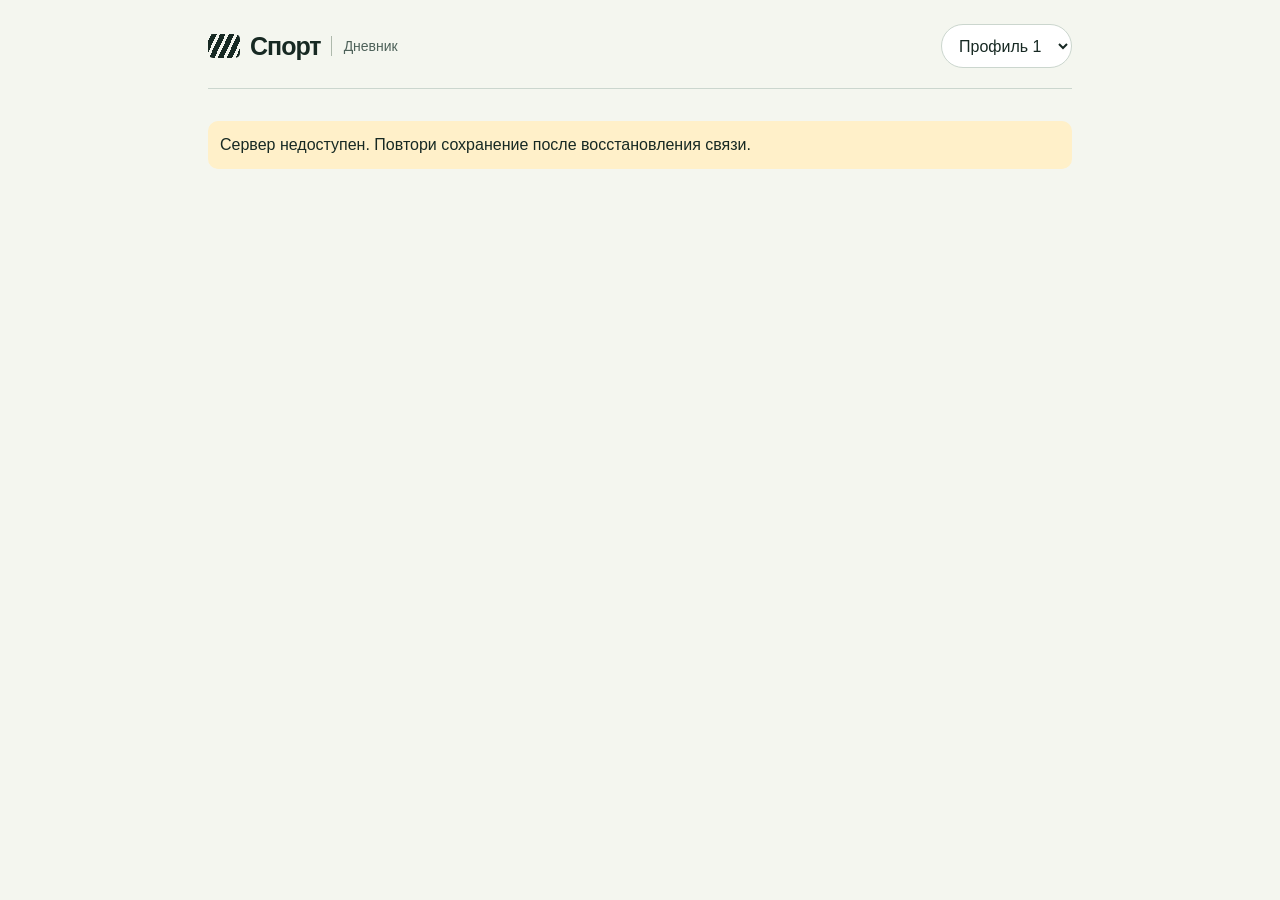
==== sport_diary/web/index.html @ 96700899 "Release 0.5.0: persistent measurements and workout synchronization" ====
<!doctype html>
<html lang="ru"><head><meta charset="utf-8"><meta name="viewport" content="width=device-width,initial-scale=1,viewport-fit=cover"><meta name="theme-color" content="#182723"><title>Спорт · Дневник</title><link rel="stylesheet" href="style.css"></head>
<body><main><header><div class="brand"><i aria-hidden="true"></i><strong>Спорт</strong><span>Дневник</span></div><select id="who" aria-label="Профиль"><option value="person1">Профиль 1</option><option value="person2">Профиль 2</option></select></header><nav aria-label="Разделы дневника"></nav><p id="message" role="status"></p><section id="content"></section></main><script src="catalog.js"></script><script src="logic.js"></script><script src="app.js"></script></body></html>
---- sport_diary/web/style.css ----
:root{color-scheme:light;--ink:#172923;--muted:#4e625a;--line:#cbd6ce;--paper:#f4f6ef;--pine:#193a30;--lime:#def68b;--heading:"Inter","Segoe UI",sans-serif}
*{box-sizing:border-box}body{margin:0;background:var(--paper);color:var(--ink);font:16px/1.48 "Inter","Segoe UI",sans-serif}main{width:min(100%,920px);margin:auto;padding:0 28px 65px}header{display:flex;justify-content:space-between;align-items:center;padding:24px 0 20px;border-bottom:1px solid var(--line)}.brand{display:flex;align-items:center;gap:10px}.brand i{background:repeating-linear-gradient(115deg,transparent 0 3px,var(--ink) 3px 8px);width:32px;height:24px;border-radius:5px}.brand strong{font:800 25px var(--heading);letter-spacing:-1px}.brand span{border-left:1px solid #aeb9ac;padding-left:12px;color:var(--muted);font-size:14px}nav{display:flex;gap:5px;padding:12px 0;background:var(--paper);position:sticky;top:0;z-index:3}
button,select,input,summary{font:inherit}button,select,input{min-height:44px;max-width:100%;border:1px solid var(--line);border-radius:10px;padding:9px 13px;background:#fff;color:var(--ink)}button,select,summary{cursor:pointer}button{font-weight:620}button:hover,summary:hover{border-color:#61917d}button.active,.primary{color:white;background:var(--pine);border-color:var(--pine)}:focus-visible{outline:3px solid #427da2;outline-offset:2px}nav button{border-radius:25px;border-color:transparent;background:transparent;font-size:15px;padding:8px 20px}header select{border-radius:24px;background:#fff}
.hero{position:relative;isolation:isolate;overflow:hidden;background:linear-gradient(115deg,#132f29,#274e3d);color:#fff;padding:32px 38px 20px;border-radius:24px}.heroMain,.heroFoot{position:relative}.heroMain small{color:var(--lime);text-transform:uppercase;letter-spacing:.11em;font-size:12px;font-weight:750}.hero h1{font:730 clamp(32px,5vw,60px)/1.06 var(--heading);letter-spacing:-.055em;margin:14px 0 10px}.hero p{color:#dbe8dc}.hero .primary{background:var(--lime);color:#173225;border:0;border-radius:30px;padding:11px 18px}.heroFoot{margin-top:24px;border-top:1px solid #719082;padding-top:14px;font-size:14px;color:#deebdf}.heroFoot b{font-size:19px;color:white}.heroFoot span{margin:0 8px}.orbit{position:absolute;z-index:-1;right:-40px;top:-72px;width:37%;height:190%;transform:rotate(32deg);border-radius:45%;background:repeating-radial-gradient(ellipse at center,transparent 0 15px,#bcd87855 16px 18px,transparent 19px 27px);mask-image:linear-gradient(125deg,transparent,#000 42%)}
article{background:#fff;border:1px solid #d7dfd6;border-radius:20px;margin:16px 0;padding:clamp(16px,3vw,28px);box-shadow:0 3px 12px #203e2706}h2,h3{font-family:var(--heading);letter-spacing:-.035em;line-height:1.17}h2{font-size:clamp(23px,3vw,32px);margin:0 0 16px}h3{margin:3px 0;font-size:21px}p{margin:8px 0 14px}label{display:inline-flex;flex-direction:column;font-size:14px;font-weight:600;gap:3px;margin:4px 8px 8px 0;max-width:100%}.check{flex-direction:row;align-items:center;gap:8px;min-height:40px;font-weight:630}.check input{width:21px;height:21px;min-height:0;accent-color:#2a6049}.muted,small{color:var(--muted)}small{font-size:13px}.actions{display:flex;flex-wrap:wrap;gap:8px;margin:10px 0}button+button{margin-left:4px}#message:not(:empty){padding:12px;background:#fff0c9;border-radius:10px}
.day-plan{background:#eef3e6;padding:14px 18px;border-radius:14px;display:flex;align-items:center;justify-content:space-between;gap:10px;margin-bottom:12px}.day-plan label{margin:0}.timegroup{display:grid;grid-template-columns:minmax(78px,17%) 1fr;gap:12px;border-bottom:1px solid #dae2da;padding:12px 0}.timegroup>strong{font-size:14px;color:#426748;padding:8px 0}.dose,.catalog>div{display:flex;flex-direction:column;align-items:flex-start;padding:5px 0}.dose label,.catalog label{margin:0}.dose small,.catalog small{padding-left:29px}.dose:has(input:disabled){opacity:.72}.catalog{display:grid;grid-template-columns:1fr 1fr;gap:8px;margin:0 0 15px}.catalog>div{border:1px solid var(--line);border-radius:12px;padding:9px}.catalog>div:has(input:checked){background:#f1f6e8;border-color:#80a97d}
.sequence{display:flex;gap:6px;flex-wrap:wrap;margin-bottom:10px}.sequence span{background:#edf1e9;border-radius:18px;padding:4px 10px;font-size:13px}.edit{margin-bottom:12px}.edit summary{color:#285e48;font-size:14px;font-weight:650;min-height:44px;padding:10px 0}.set{display:grid;grid-template-columns:1fr 1fr auto auto;align-items:end;gap:7px;padding:4px 0;border-top:1px solid #e3e8e1}.set input[type=number]{width:100%;font-variant-numeric:tabular-nums}.set .check{margin-bottom:8px}.set:has([data-k=done]:checked){background:#f1f6e9}.page-title{font:750 clamp(29px,4vw,44px) var(--heading);letter-spacing:-.05em;margin:12px 0}
@media(max-width:620px){main{padding:0 14px calc(92px + env(safe-area-inset-bottom))}header{padding:13px 0;margin-bottom:14px}.brand span{font-size:12px}nav{position:fixed;top:auto;bottom:0;left:0;right:0;justify-content:center;background:#182d25;padding:8px 5px calc(8px + env(safe-area-inset-bottom));gap:2px;box-shadow:0 -5px 20px #20362a20}nav button{flex:1;min-width:0;font-size:13px;padding:6px 2px;color:#d7e4d9;margin:0}nav .active{background:var(--lime);color:#162e22}.hero{padding:22px 18px 14px;border-radius:18px}.heroFoot{font-size:12px}.set{gap:4px}.set label{margin-right:0}.set .check{font-size:12px;gap:3px}.catalog{grid-template-columns:1fr}.day-plan{padding:10px}.timegroup{grid-template-columns:68px 1fr}.orbit{opacity:.72}.heroMain{max-width:91%}article{margin:12px 0}.day-plan select{font-size:14px}.day-plan h3{font-size:18px}}
.weekstrip{position:relative;display:grid;grid-template-columns:repeat(7,1fr);gap:5px;margin-top:12px;max-width:500px}.weekstrip div{display:grid;justify-items:center;gap:2px;border-radius:10px;background:#ffffff0c;padding:5px}.weekstrip small{color:#d5dfd0;font-size:12px}.weekstrip b{font-variant-numeric:tabular-nums}.weekstrip i{width:4px;height:4px;border-radius:50%}.weekstrip .trained i{background:var(--lime)}.weekstrip .current{outline:1px solid #bfdc82}.meter{display:grid;grid-template-columns:1fr auto;gap:5px;font-size:14px;margin-bottom:15px}.meter progress{grid-column:1/-1;width:100%;height:7px;accent-color:#39845c;border:0}.meter progress::-webkit-progress-bar{background:#e4ebdd;border-radius:6px}.meter progress::-webkit-progress-value{background:#447553;border-radius:6px}
.calendar{position:relative;margin:14px 0 0;padding:12px;background:#183c30;border-radius:14px}.calTop{display:flex;align-items:center;gap:4px}.calTop button,.calDay{color:#f4f9ec;background:transparent;border-color:transparent}.calTop button:first-child{margin-right:auto;text-transform:capitalize}.calTop button{padding:5px 8px}.calGrid{display:grid;grid-template-columns:repeat(7,minmax(0,1fr));gap:2px;text-align:center}.calGrid>small{color:#cad8ca;font-size:12px}.calGrid .calDay{position:relative;margin:0;width:100%;padding:4px 0 10px;font-variant-numeric:tabular-nums}.calGrid .chosen{background:#dcf399;color:#19342b}.calDay.outside{opacity:.66}.dots{display:flex;position:absolute;bottom:5px;left:0;right:0;justify-content:center;gap:3px}.calendar i{display:inline-block;border-radius:100%;height:7px;width:7px}.gym{background:#a58bee}.meal{background:#ffab50}.legend{display:flex;align-items:center;gap:5px;color:#e3eada;font-size:12px;margin-top:8px}.legend i:nth-of-type(2){margin-left:9px}.dose{position:relative;border-bottom:1px solid #eef1eb}.handle{font-size:13px;touch-action:none;user-select:none;-webkit-user-select:none;cursor:grab;margin:4px 0 3px 28px;padding:5px 10px;color:#285e48}.dragging{cursor:grabbing;background:#def68b}.timegroup.dropTarget{background:#e3f4c1;outline:2px solid #5c8036}dialog{border:0;border-radius:18px;padding:22px;color:var(--ink);max-width:min(92vw,420px)}dialog::backdrop{background:#12261f80}.moveError{color:#8c3022}@media(max-width:480px){.calendar{margin-left:-6px;margin-right:-6px;padding:7px}.calTop button{font-size:13px}.calGrid{gap:0}.dose small{padding-left:0}}
.sequence{display:grid;gap:5px}.exerciseRow{display:grid;grid-template-columns:44px auto 1fr auto;align-items:center;gap:7px;padding:3px;border:1px solid var(--line);border-radius:10px}.exerciseRow span{background:none;padding:0;font-size:15px}.exerciseRow b{color:var(--muted);font-size:13px}.exerciseRow button{margin:0;font-size:13px}.exerciseRow .reorderGrip{touch-action:none;user-select:none;-webkit-user-select:none;cursor:grab;font-size:20px;background:#eff4ea}.exerciseRow.dropTarget{outline:2px solid #4e8051;background:#edf6d9}
/* Handles alone reserve the gesture. Text and card surfaces use normal browser scrolling. */
.dose{display:grid;grid-template-columns:44px minmax(0,1fr);align-items:start;column-gap:9px;padding:8px 0}
.dose .handle,.exerciseRow .reorderGrip{display:inline-grid;place-items:center;width:44px;height:44px;min-width:44px;min-height:44px;align-self:start;justify-self:start;margin:0;padding:0;background:#eff3ed;border:1px solid #b9c9ba;border-radius:10px;touch-action:none;user-select:none;-webkit-user-select:none;-webkit-touch-callout:none;color:#395447}
.dose .handle{grid-column:1;grid-row:1 / 3}.dose label,.dose small{grid-column:2;padding-left:0}.dose label{min-height:44px}.gripBars{display:block;width:19px;height:2px;background:currentColor;border-radius:2px;box-shadow:0 -5px currentColor,0 5px currentColor;pointer-events:none}
.exerciseRow,.dose{touch-action:pan-y}.grip.dragging,.grip:active{background:#d9efa8;border-color:#588343}.exerciseRow [data-action^=remove]{color:#834139}
@media(max-width:480px){.timegroup{grid-template-columns:1fr;gap:1px}.timegroup>strong{padding:3px 0}.exerciseRow span{min-width:0;overflow-wrap:anywhere}}
.calendar .meal.partial{background:transparent;border:2px solid #ffab50}.legend{flex-wrap:wrap}.calGrid .calDay:focus-visible,.calTop button:focus-visible{outline:2px solid #fff;outline-offset:-2px}.exerciseRow .grip:focus-visible,.dose .grip:focus-visible{outline:3px solid #245d9a}
[hidden]{display:none!important}
.exerciseGuide,.exerciseNote,.equipmentGroup{margin:8px 0;border:1px solid var(--line);border-radius:12px;overflow-wrap:anywhere}
.exerciseGuide>summary,.exerciseNote>summary,.equipmentGroup>summary{padding:11px 15px;min-height:44px;font-weight:650;color:var(--pine)}
.exerciseGuide[open],.exerciseNote[open],.equipmentGroup[open]{background:#f7f9f3}
.guideBody,.exerciseNote>label,.equipmentGroup>div{padding:0 15px 12px}
.guideBody h3{margin:6px 0}.guideBody p{margin:5px 0 14px}.guideBody dl{margin-bottom:2px}
.guideBody dt{margin-top:12px;font-weight:700}.guideBody dd{margin:2px 0}
.guidePhotos{display:grid;grid-template-columns:repeat(2,minmax(0,1fr));gap:8px}
.guidePhotos figure{min-width:0;margin:0;padding:6px;border-radius:10px;background:#fff}
.guidePhotos img{display:block;width:100%;height:auto;aspect-ratio:4/3;object-fit:contain}
.guidePhotos figcaption,.guideBody>small{font-size:13px;color:var(--muted)}.retryPhoto{font-size:13px}
.exerciseNote>label{display:grid;gap:5px;margin:0}.exerciseNote textarea{width:100%;resize:vertical;min-height:78px;font:inherit;padding:10px;border-radius:9px;border:1px solid var(--line);color:var(--ink)}
.exerciseNote>button{margin:0 15px 12px}.equipmentGroup>div{display:grid;grid-template-columns:repeat(auto-fit,minmax(min(215px,100%),1fr));gap:0 12px}
.equipmentGroup .check{min-height:44px;margin:0}.exerciseGuide summary:focus-visible,.exerciseNote summary:focus-visible,.equipmentGroup summary:focus-visible{outline-offset:-3px}
.eqCount{font-size:13px;font-weight:500;color:var(--muted)}.saveError{color:#853923}
.profileSaveBar{position:sticky;bottom:8px;display:flex;justify-content:flex-end;pointer-events:none}
.profileSaveBar:has(button[hidden]){display:none}.profileSaveBar button{pointer-events:auto;box-shadow:0 3px 12px #193a3030}
@media(max-width:620px){.profileSaveBar{bottom:calc(69px + env(safe-area-inset-bottom))}}
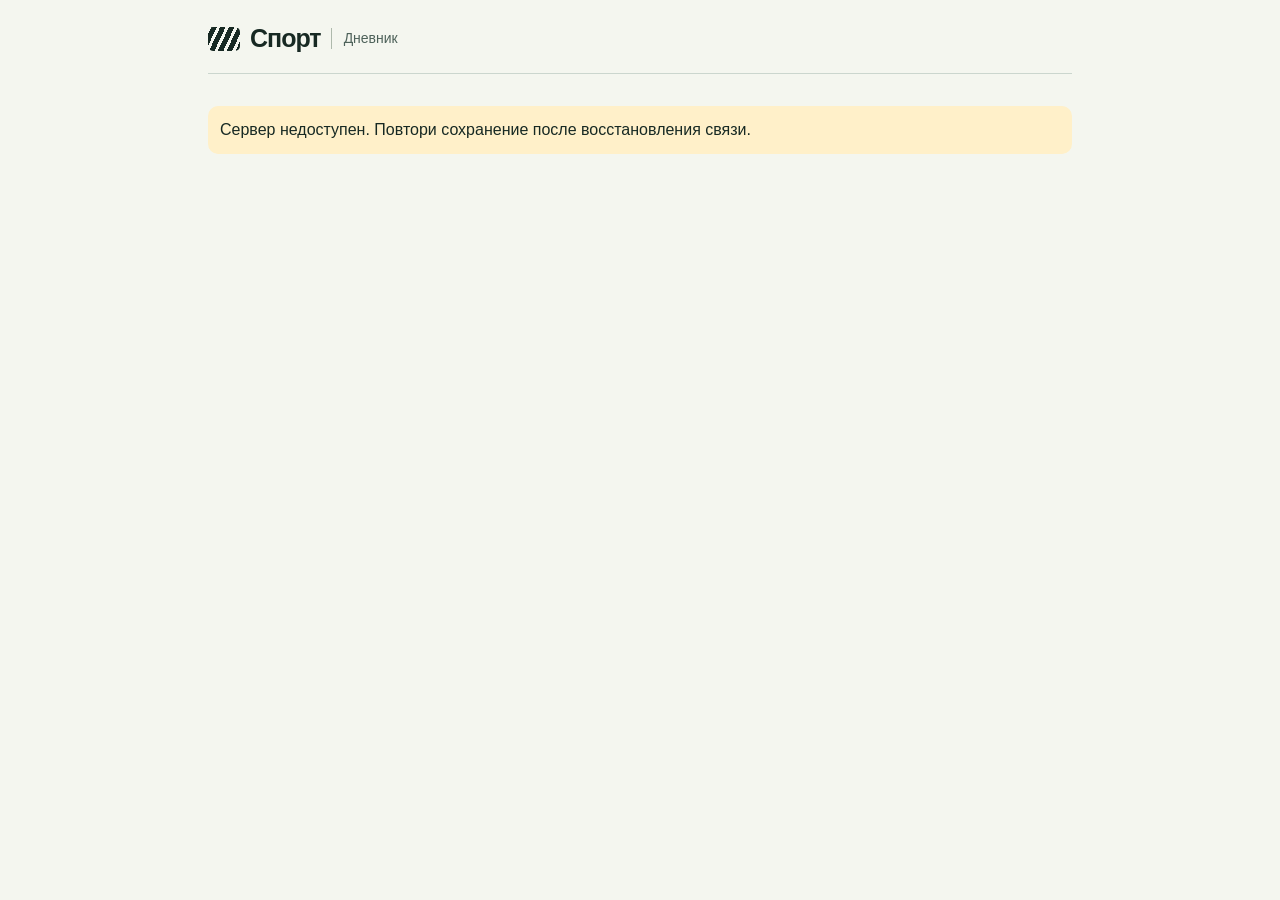
==== commit 20542768: "Release 0.5.1: limit diary access by Home Assistant account" ====
--- a/sport_diary/web/index.html
+++ b/sport_diary/web/index.html
@@ -1,3 +1,3 @@
 <!doctype html>
 <html lang="ru"><head><meta charset="utf-8"><meta name="viewport" content="width=device-width,initial-scale=1,viewport-fit=cover"><meta name="theme-color" content="#182723"><title>Спорт · Дневник</title><link rel="stylesheet" href="style.css"></head>
-<body><main><header><div class="brand"><i aria-hidden="true"></i><strong>Спорт</strong><span>Дневник</span></div><select id="who" aria-label="Профиль"><option value="person1">Профиль 1</option><option value="person2">Профиль 2</option></select></header><nav aria-label="Разделы дневника"></nav><p id="message" role="status"></p><section id="content"></section></main><script src="catalog.js"></script><script src="logic.js"></script><script src="app.js"></script></body></html>
+<body><main><header><div class="brand"><i aria-hidden="true"></i><strong>Спорт</strong><span>Дневник</span></div><select id="who" aria-label="Профиль" hidden></select><span id="single-profile" hidden></span></header><nav aria-label="Разделы дневника"></nav><p id="message" role="status"></p><section id="content"></section></main><script src="catalog.js"></script><script src="logic.js"></script><script src="app.js"></script></body></html>
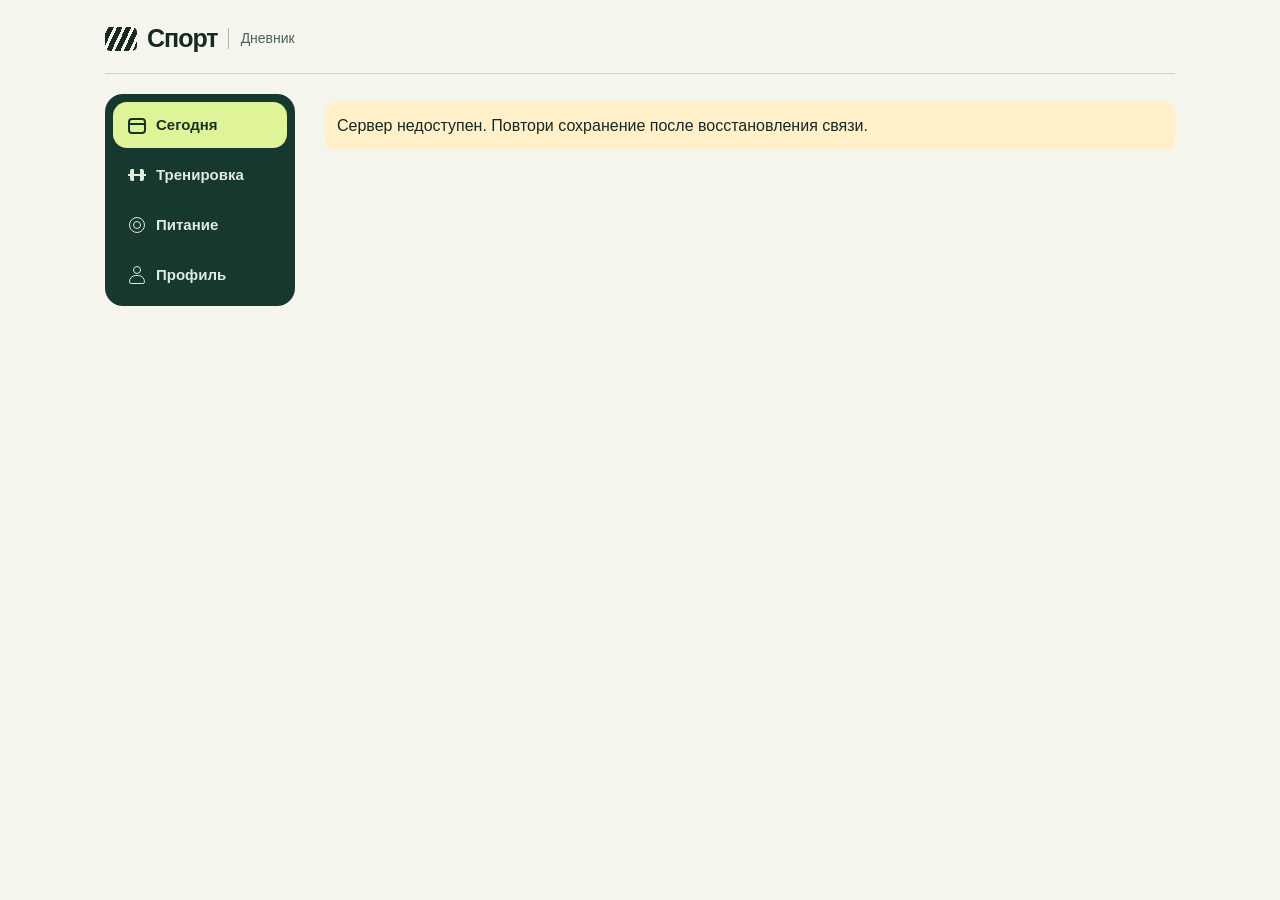
==== commit 0314670f: "Prepare 0.6.0 with food portions, supplement totals and timed workouts" ====
--- a/sport_diary/web/index.html
+++ b/sport_diary/web/index.html
@@ -1,3 +1,34 @@
 <!doctype html>
-<html lang="ru"><head><meta charset="utf-8"><meta name="viewport" content="width=device-width,initial-scale=1,viewport-fit=cover"><meta name="theme-color" content="#182723"><title>Спорт · Дневник</title><link rel="stylesheet" href="style.css"></head>
-<body><main><header><div class="brand"><i aria-hidden="true"></i><strong>Спорт</strong><span>Дневник</span></div><select id="who" aria-label="Профиль" hidden></select><span id="single-profile" hidden></span></header><nav aria-label="Разделы дневника"></nav><p id="message" role="status"></p><section id="content"></section></main><script src="catalog.js"></script><script src="logic.js"></script><script src="app.js"></script></body></html>
+<html lang="ru">
+<head>
+  <meta charset="utf-8">
+  <meta name="viewport" content="width=device-width,initial-scale=1,viewport-fit=cover">
+  <meta name="theme-color" content="#17382e">
+  <title>Спорт · Дневник</title>
+  <link rel="stylesheet" href="style.css">
+</head>
+<body>
+  <main>
+    <header>
+      <div class="brand"><i aria-hidden="true"></i><strong>Спорт</strong><span>Дневник</span></div>
+      <select id="who" aria-label="Профиль" hidden></select><span id="single-profile" hidden></span>
+    </header>
+    <nav class="diaryNav" aria-label="Разделы дневника">
+      <button type="button" data-tab="0" aria-current="page"><span class="navIcon calendarIcon" aria-hidden="true"></span>Сегодня</button>
+      <button type="button" data-tab="1"><span class="navIcon workoutIcon" aria-hidden="true"></span>Тренировка</button>
+      <button type="button" data-tab="2"><span class="navIcon foodIcon" aria-hidden="true"></span>Питание</button>
+      <button type="button" data-tab="3"><span class="navIcon profileIcon" aria-hidden="true"></span>Профиль</button>
+    </nav>
+    <p id="message" role="status"></p>
+    <section id="content"></section>
+  </main>
+  <script src="catalog.js"></script>
+  <script src="logic.js"></script>
+  <script src="food-words.js"></script>
+  <script src="foods.js"></script>
+  <script src="portions.js"></script>
+  <script src="reports.js"></script>
+  <script src="report-view.js"></script>
+  <script src="app.js"></script>
+</body>
+</html>
--- a/sport_diary/web/style.css
+++ b/sport_diary/web/style.css
@@ -18,6 +18,7 @@
 @media(max-width:480px){.timegroup{grid-template-columns:1fr;gap:1px}.timegroup>strong{padding:3px 0}.exerciseRow span{min-width:0;overflow-wrap:anywhere}}
 .calendar .meal.partial{background:transparent;border:2px solid #ffab50}.legend{flex-wrap:wrap}.calGrid .calDay:focus-visible,.calTop button:focus-visible{outline:2px solid #fff;outline-offset:-2px}.exerciseRow .grip:focus-visible,.dose .grip:focus-visible{outline:3px solid #245d9a}
 [hidden]{display:none!important}
+.exercisePicker{display:flex;max-width:100%;margin-right:0}.exercisePicker select,.exercisePicker input{width:100%;min-width:0;font-size:16px}
 .exerciseGuide,.exerciseNote,.equipmentGroup{margin:8px 0;border:1px solid var(--line);border-radius:12px;overflow-wrap:anywhere}
 .exerciseGuide>summary,.exerciseNote>summary,.equipmentGroup>summary{padding:11px 15px;min-height:44px;font-weight:650;color:var(--pine)}
 .exerciseGuide[open],.exerciseNote[open],.equipmentGroup[open]{background:#f7f9f3}
@@ -26,12 +27,139 @@
 .guideBody dt{margin-top:12px;font-weight:700}.guideBody dd{margin:2px 0}
 .guidePhotos{display:grid;grid-template-columns:repeat(2,minmax(0,1fr));gap:8px}
 .guidePhotos figure{min-width:0;margin:0;padding:6px;border-radius:10px;background:#fff}
+.exerciseChoice{min-width:0;padding:8px 0;border-bottom:1px solid var(--line)}.exerciseChoice>.exerciseGuide{margin:4px 0 10px}.exerciseChoice>.exerciseGuide summary{min-height:44px}.exerciseChoice .guidePhotos{grid-template-columns:repeat(auto-fit,minmax(min(125px,100%),1fr))}
 .guidePhotos img{display:block;width:100%;height:auto;aspect-ratio:4/3;object-fit:contain}
 .guidePhotos figcaption,.guideBody>small{font-size:13px;color:var(--muted)}.retryPhoto{font-size:13px}
 .exerciseNote>label{display:grid;gap:5px;margin:0}.exerciseNote textarea{width:100%;resize:vertical;min-height:78px;font:inherit;padding:10px;border-radius:9px;border:1px solid var(--line);color:var(--ink)}
 .exerciseNote>button{margin:0 15px 12px}.equipmentGroup>div{display:grid;grid-template-columns:repeat(auto-fit,minmax(min(215px,100%),1fr));gap:0 12px}
 .equipmentGroup .check{min-height:44px;margin:0}.exerciseGuide summary:focus-visible,.exerciseNote summary:focus-visible,.equipmentGroup summary:focus-visible{outline-offset:-3px}
 .eqCount{font-size:13px;font-weight:500;color:var(--muted)}.saveError{color:#853923}
+.foodMatch{display:flex;align-items:center;flex-wrap:wrap;gap:4px 12px;padding:6px 0;border-bottom:1px solid var(--line)}
+.foodMatch button{min-height:44px;text-align:left}.foodMatch a{display:inline-block;padding:8px 0}
+.scaleBinding{margin:12px 0;padding:12px 14px;background:var(--soft,#edf3e7);border-radius:12px;overflow-wrap:anywhere}
+.scaleBinding p{margin:4px 0}
 .profileSaveBar{position:sticky;bottom:8px;display:flex;justify-content:flex-end;pointer-events:none}
 .profileSaveBar:has(button[hidden]){display:none}.profileSaveBar button{pointer-events:auto;box-shadow:0 3px 12px #193a3030}
 @media(max-width:620px){.profileSaveBar{bottom:calc(69px + env(safe-area-inset-bottom))}}
+
+.reportTitle,.reportGraph figcaption,.graphAxis,.earned li{display:flex;align-items:center;justify-content:space-between;gap:10px;flex-wrap:wrap}
+.reportTitle h2{margin:0}.reportTitle{margin-bottom:16px}.periodPick{display:flex;padding:4px;background:#edf2eb;border-radius:14px;gap:3px}
+.periodPick button{flex:1;border:0;background:transparent;padding:8px 6px}.periodPick button[aria-pressed=true]{background:#204333;color:white}
+.reportMetrics{display:grid;grid-template-columns:repeat(auto-fit,minmax(min(130px,100%),1fr));gap:8px;margin:12px 0}
+.reportMetrics>div{background:#f0f4ec;padding:12px 14px;border-radius:12px;min-width:0}.reportMetrics small,.reportGraph small,.graphAxis,.earned small{color:#496153}
+.reportMetrics strong,.reportMetrics small{display:block}.reportMetrics strong{font-size:clamp(1.05rem,3vw,1.45rem);font-variant-numeric:tabular-nums}
+.reportDetail{background:white;border:1px solid var(--line);border-radius:13px;overflow:hidden;margin:8px 0}
+.reportDetail>summary{padding:13px 15px;min-height:44px;font-weight:640}.reportDetail[open]>summary{background:#eff4ec}
+.reportDetail>div{padding:8px 14px 14px}.reportScroll{max-height:23rem;overflow:auto}.reportScroll table{width:100%;border-collapse:collapse}
+.reportScroll th,.reportScroll td{text-align:left;padding:8px 6px;border-bottom:1px solid var(--line);font-size:.9rem}.reportScroll th{position:sticky;top:0;background:white}
+.reportGraph{margin:14px 0;padding:12px;background:#f2f6ef;border-radius:12px}.reportGraph figcaption{font-weight:650}.reportGraph svg{width:100%;height:92px;display:block}
+.reportGraph path{fill:none;stroke:#22694f;stroke-width:2;vector-effect:non-scaling-stroke}.reportGraph circle{fill:#185b45}.reportGraph .graphZero{stroke:#9cae9e;stroke-dasharray:3 4;stroke-width:1}
+.graphAxis{font-size:.8rem}.rewardBanner{display:grid;grid-template-columns:1fr auto;align-items:center;gap:8px 14px;padding:16px;background:#19382f;color:white;border-radius:14px}
+.rewardBanner strong{font-size:1.3rem}.rewardBanner progress,.rewardBanner small{grid-column:1/-1}.rewardBanner progress{width:100%;height:8px;accent-color:#d4ed6f}
+.rewardBanner small{color:#deeadf}.earned{padding:0;list-style:none}.earned li{padding:8px 0;border-bottom:1px solid var(--line)}
+@media(max-width:550px){.reportMetrics{grid-template-columns:1fr 1fr}.reportDetail>div{padding:6px 9px 10px}.periodPick button{font-size:.9rem}.reportGraph figcaption small{font-weight:400}}
+
+.set{grid-template-columns:repeat(2,minmax(0,1fr))}.set>.check{min-height:44px;margin:0}.set>.check:last-child{grid-column:1/-1}
+
+/* The same four destinations stay within reach on a phone and next to the diary on a wide display. */
+:root {
+  --paper: #f5f5ee;
+  --pine: #173e32;
+  --heading: "Inter", "Segoe UI Variable Display", "Segoe UI", sans-serif;
+  --nav-bg: #17382e;
+  --nav-text: #e0eae1;
+}
+main { min-height: 100vh; }
+#content { min-width: 0; }
+#message:empty { display: none; }
+.diaryNav {
+  display: flex;
+  align-items: stretch;
+  gap: 4px;
+  padding: 5px;
+  margin: 12px 0;
+  background: var(--nav-bg);
+  border-radius: 18px;
+}
+.diaryNav button {
+  display: flex;
+  flex: 1;
+  align-items: center;
+  justify-content: center;
+  gap: 9px;
+  min-height: 46px;
+  padding: 8px;
+  margin: 0;
+  color: var(--nav-text);
+  background: transparent;
+  border: 0;
+  border-radius: 14px;
+}
+.diaryNav [aria-current="page"] { background: #dff398; color: #173326; }
+.diaryNav button:focus-visible { outline: 2px solid white; outline-offset: -3px; }
+.diaryNav [aria-current="page"]:focus-visible { outline-color: #1e4c39; }
+.navIcon { display: inline-block; position: relative; flex: none; width: 20px; height: 20px; }
+.navIcon::before, .navIcon::after { content: ""; position: absolute; box-sizing: border-box; }
+.calendarIcon::before { inset: 3px 1px 1px; border: 2px solid; border-radius: 4px; }
+.calendarIcon::after { top: 8px; left: 3px; width: 14px; height: 2px; background: currentColor; }
+.workoutIcon::before { top: 9px; left: 1px; width: 18px; height: 2px; background: currentColor; }
+.workoutIcon::after { inset: 4px 3px; border-inline: 4px solid; border-radius: 2px; }
+.foodIcon::before { inset: 2px; border: 1.8px solid; border-radius: 50%; }
+.foodIcon::after { inset: 6px; border: 1px solid; border-radius: 50%; }
+.profileIcon::before { width: 8px; height: 8px; top: 1px; left: 6px; border: 1.8px solid; border-radius: 50%; }
+.profileIcon::after { width: 16px; height: 9px; bottom: 1px; left: 2px; border: 1.8px solid; border-radius: 9px 9px 3px 3px; }
+.sectionHead { display: flex; align-items: center; justify-content: space-between; gap: 8px 16px; flex-wrap: wrap; margin: 18px 0; }
+.sectionHead h1 { margin: 0; }
+.dateButton { display: inline-flex; align-items: center; gap: 8px; border-radius: 24px; font-variant-numeric: tabular-nums; }
+.dateButton span { color: var(--muted); }
+article:has(#query) { background: #edf3e7; border-color: #c5d4bd; }
+article:has(#query) label:has(#query) { display: flex; width: 100%; margin-right: 0; }
+#query { width: 100%; min-height: 50px; padding-inline: 16px; }
+.foodMatch { display: flex; justify-content: space-between; align-items: center; gap: 10px; padding: 6px 0; border-bottom: 1px solid var(--line); }
+.foodMatch button { text-align: left; }
+.foodMatch small { overflow-wrap: anywhere; }
+#meal-form { display: grid; grid-template-columns: repeat(2, minmax(0, 1fr)); gap: 10px 16px; align-items: end; }
+#meal-form > label { width: 100%; margin: 0; }
+#meal-form input:not([type=checkbox]), #meal-form select { width: 100%; }
+#meal-form > details, #portion-preview, #meal-form > .check { grid-column: 1 / -1; }
+#meal-form > details { padding: 0 14px; border: 1px solid var(--line); border-radius: 12px; }
+#meal-form > details > summary { min-height: 44px; padding: 11px 0; font-weight: 650; }
+#meal-form > details[open] { padding-bottom: 12px; }
+#meal-form > details label { width: min(100%, 210px); vertical-align: top; }
+#meal-form > .primary { justify-self: start; min-width: 150px; }
+#portion-preview:not(:empty) { padding: 12px 16px; background: #edf4e9; border-radius: 12px; font-variant-numeric: tabular-nums; }
+#portion-preview p { margin: 3px 0; }
+#portion-preview strong { font-size: 1.15rem; }
+.hero .calendar { border: 1px solid #537463; }
+#content > .calendar { margin: 0 0 16px; }
+.page-title:focus:not(:focus-visible), .hero h1:focus:not(:focus-visible) { outline: none; }
+@media (min-width: 980px) {
+  main:has(.diaryNav) { display: grid; grid-template-columns: 190px minmax(0, 850px); grid-template-rows: auto auto 1fr; justify-content: center; align-content: start; gap: 0 30px; width: min(100%, 1160px); }
+  header { grid-column: 1 / -1; margin-bottom: 20px; }
+  .diaryNav { position: sticky; top: 18px; align-self: start; flex-direction: column; grid-area: 2 / 1 / span 3 / 2; padding: 8px; margin: 0; }
+  .diaryNav button { justify-content: flex-start; padding-inline: 14px; }
+  #message, #content { grid-column: 2; }
+  .sectionHead { margin-top: 2px; }
+}
+@media (max-width: 620px) {
+  main { padding-bottom: calc(96px + env(safe-area-inset-bottom)); }
+  .diaryNav { border-radius: 18px 18px 0 0; margin: 0; padding: 5px max(5px, env(safe-area-inset-right)) calc(5px + env(safe-area-inset-bottom)) max(5px, env(safe-area-inset-left)); }
+  .diaryNav button { flex-direction: column; gap: 3px; min-height: 51px; font-size: .8rem; line-height: 1.15; padding: 5px 1px; }
+  .sectionHead { margin: 14px 0; }
+  input:not([type=checkbox]), select { font-size: 16px; }
+  .foodMatch { flex-wrap: wrap; }
+  #meal-form { gap: 10px; }
+  #meal-form > label:has(#mealdate), #meal-form > label:has(#product) { grid-column: 1 / -1; }
+  #meal-form > details label { width: 100%; margin-right: 0; }
+}
+.doseQuantity { grid-column:2; min-width:0; margin-top:.4rem; }
+.doseQuantity summary { cursor:pointer; font-size:.875rem; }
+[data-dose-controls] label { display:grid; gap:.25rem; min-height:0; margin:.65rem 0; }
+[data-dose-controls] input, [data-dose-controls] select { width:100%; min-width:0; }
+.calendar .doseMark { border-radius:2px; border:1px solid #78d5d2; }
+.calendar .doseMark.taken { background:#78d5d2; }
+.calendar .doseMark.recorded { transform:rotate(45deg); border-radius:0; }
+.calendar .doseMark.some { background:linear-gradient(90deg,#78d5d2 50%,transparent 50%); }
+.calendar .chosen .doseMark { border-color:#176e6c; }
+.calendar .chosen .doseMark.taken { background:#176e6c; }
+.calendar .chosen .doseMark.some { background:linear-gradient(90deg,#176e6c 50%,transparent 50%); }
